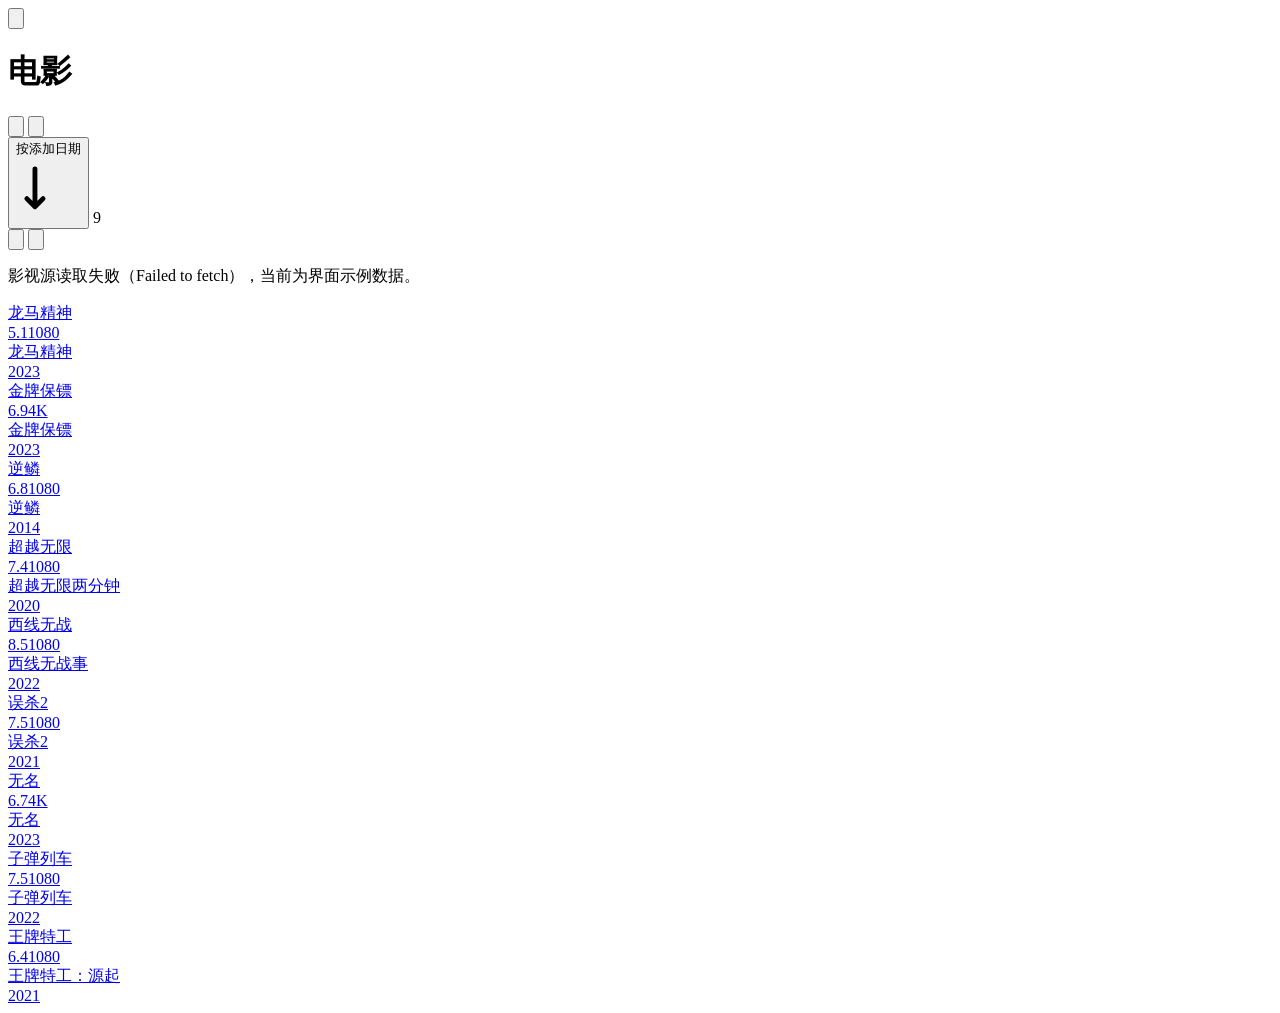
==== index.html @ b57e3148 "新增 index.html：电影列表页" ====
<!DOCTYPE html>
<html lang="zh-CN">
<head>
<meta charset="utf-8">
<meta name="viewport" content="width=device-width, initial-scale=1, viewport-fit=cover">
<meta name="theme-color" content="#0d0d0f">
<title>云影视 · 电影</title>
<link rel="stylesheet" href="style.css">
</head>
<body data-page="list" class="theme-dark">

<header class="topbar">
  <button class="icon-btn" type="button" onclick="history.back()" aria-label="返回">
    <svg viewBox="0 0 24 24" aria-hidden="true"><path d="M15 4l-8 8 8 8" fill="none" stroke="currentColor" stroke-width="2" stroke-linecap="round" stroke-linejoin="round"/></svg>
  </button>
  <h1 class="topbar__title">电影</h1>
  <div class="topbar__actions">
    <button class="icon-btn" type="button" id="searchBtn" aria-label="搜索">
      <svg viewBox="0 0 24 24" aria-hidden="true"><circle cx="10.5" cy="10.5" r="6.5" fill="none" stroke="currentColor" stroke-width="2"/><path d="M15.5 15.5L21 21" fill="none" stroke="currentColor" stroke-width="2" stroke-linecap="round"/></svg>
    </button>
    <button class="icon-btn" type="button" id="sourceBtn" aria-label="影视源">
      <svg viewBox="0 0 24 24" aria-hidden="true"><circle cx="5" cy="12" r="1.8" fill="currentColor"/><circle cx="12" cy="12" r="1.8" fill="currentColor"/><circle cx="19" cy="12" r="1.8" fill="currentColor"/></svg>
    </button>
  </div>
</header>

<div class="searchbar" id="searchbar" hidden>
  <input id="searchInput" type="search" placeholder="搜索影片" autocomplete="off">
</div>

<div class="toolbar">
  <button class="sort" id="sortBtn" type="button">按添加日期
    <svg viewBox="0 0 24 24" aria-hidden="true"><path d="M7 4v14M7 18l-3-3M7 18l3-3" fill="none" stroke="currentColor" stroke-width="1.8" stroke-linecap="round" stroke-linejoin="round"/></svg>
  </button>
  <span class="count" id="count">0</span>
  <div class="toolbar__end">
    <button class="icon-btn" type="button" aria-label="网格视图">
      <svg viewBox="0 0 24 24" aria-hidden="true"><rect x="4" y="4" width="6" height="6" rx="1.2" fill="currentColor"/><rect x="14" y="4" width="6" height="6" rx="1.2" fill="currentColor"/><rect x="4" y="14" width="6" height="6" rx="1.2" fill="currentColor"/><rect x="14" y="14" width="6" height="6" rx="1.2" fill="currentColor"/></svg>
    </button>
    <button class="icon-btn" type="button" aria-label="筛选">
      <svg viewBox="0 0 24 24" aria-hidden="true"><path d="M4 6h16M7 12h10M10 18h4" fill="none" stroke="currentColor" stroke-width="1.9" stroke-linecap="round"/></svg>
    </button>
  </div>
</div>

<p class="note" id="note" hidden></p>

<main class="grid" id="grid"></main>

<!-- 影视源面板 -->
<div class="sheet" id="sourceSheet" hidden>
  <div class="sheet__panel">
    <div class="sheet__head">
      <h2>影视源</h2>
      <button class="icon-btn" type="button" onclick="document.getElementById('sourceSheet').hidden=true" aria-label="关闭">
        <svg viewBox="0 0 24 24" aria-hidden="true"><path d="M6 6l12 12M18 6L6 18" fill="none" stroke="currentColor" stroke-width="2" stroke-linecap="round"/></svg>
      </button>
    </div>
    <label class="sheet__label" for="sourceInput">配置地址（FongMi/TVBox JSON）</label>
    <input class="sheet__input" id="sourceInput" type="url" spellcheck="false">
    <button class="sheet__save" id="sourceSave" type="button">保存并重新加载</button>
    <h3 class="sheet__sub">站点（播放源）</h3>
    <ul class="site-list" id="siteList"></ul>
  </div>
</div>

<script src="demo.js"></script>
<script src="app.js"></script>
</body>
</html>
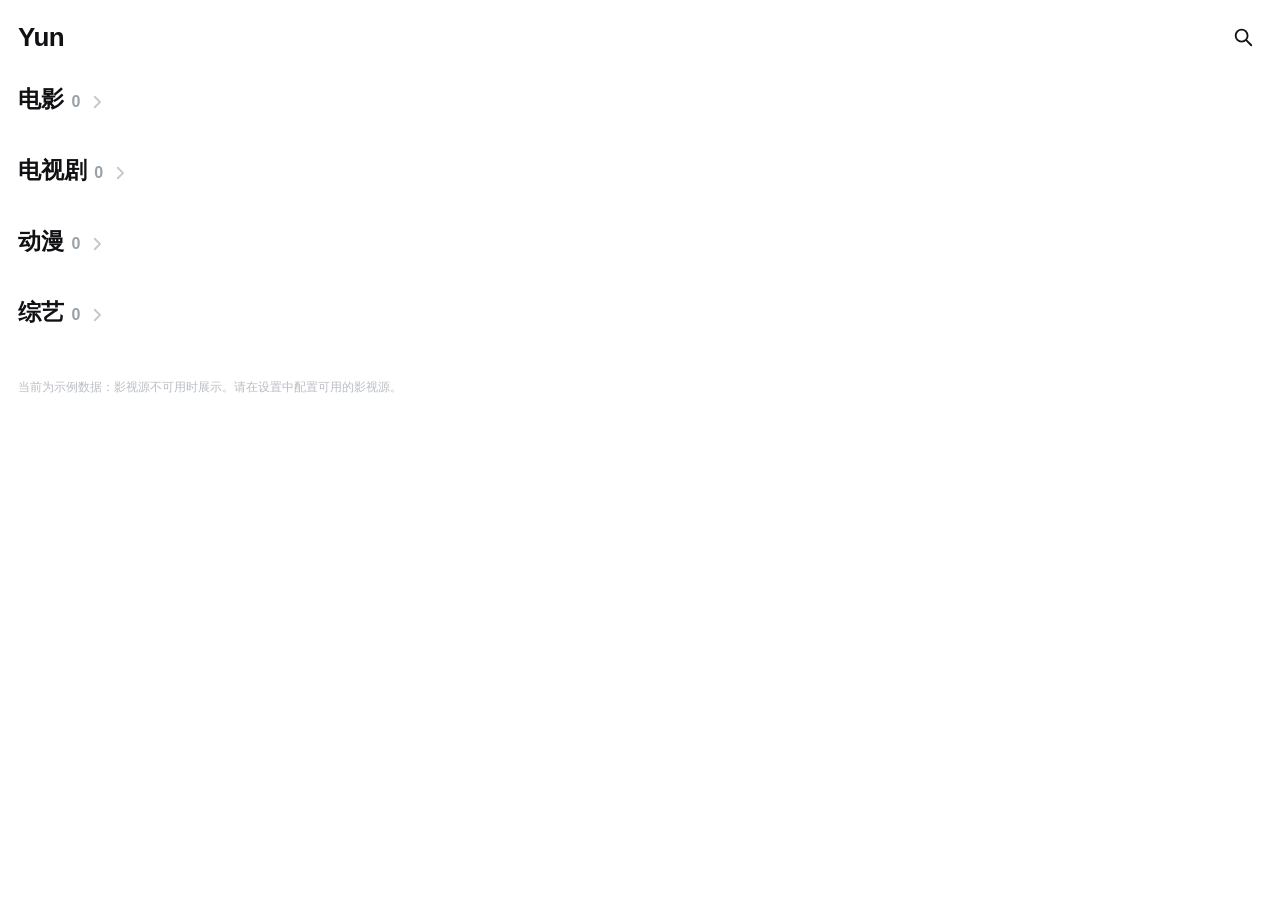
==== commit 245dc90d: "首页改为分区横滑版式，新增动漫、综艺分区" ====
--- a/index.html
+++ b/index.html
@@ -3,23 +3,17 @@
 <head>
 <meta charset="utf-8">
 <meta name="viewport" content="width=device-width, initial-scale=1, viewport-fit=cover">
-<meta name="theme-color" content="#0d0d0f">
-<title>云影视 · 电影</title>
-<link rel="stylesheet" href="style.css">
+<meta name="theme-color" content="#ffffff">
+<title>Yun 影视</title>
+<link rel="stylesheet" href="home.css">
 </head>
-<body data-page="list" class="theme-dark">
+<body>
 
 <header class="topbar">
-  <button class="icon-btn" type="button" onclick="history.back()" aria-label="返回">
-    <svg viewBox="0 0 24 24" aria-hidden="true"><path d="M15 4l-8 8 8 8" fill="none" stroke="currentColor" stroke-width="2" stroke-linecap="round" stroke-linejoin="round"/></svg>
-  </button>
-  <h1 class="topbar__title">电影</h1>
+  <h1 class="brand">Yun</h1>
   <div class="topbar__actions">
-    <button class="icon-btn" type="button" id="searchBtn" aria-label="搜索">
+    <button class="icon-btn" id="searchBtn" type="button" aria-label="搜索">
       <svg viewBox="0 0 24 24" aria-hidden="true"><circle cx="10.5" cy="10.5" r="6.5" fill="none" stroke="currentColor" stroke-width="2"/><path d="M15.5 15.5L21 21" fill="none" stroke="currentColor" stroke-width="2" stroke-linecap="round"/></svg>
-    </button>
-    <button class="icon-btn" type="button" id="sourceBtn" aria-label="影视源">
-      <svg viewBox="0 0 24 24" aria-hidden="true"><circle cx="5" cy="12" r="1.8" fill="currentColor"/><circle cx="12" cy="12" r="1.8" fill="currentColor"/><circle cx="19" cy="12" r="1.8" fill="currentColor"/></svg>
     </button>
   </div>
 </header>
@@ -28,43 +22,10 @@
   <input id="searchInput" type="search" placeholder="搜索影片" autocomplete="off">
 </div>
 
-<div class="toolbar">
-  <button class="sort" id="sortBtn" type="button">按添加日期
-    <svg viewBox="0 0 24 24" aria-hidden="true"><path d="M7 4v14M7 18l-3-3M7 18l3-3" fill="none" stroke="currentColor" stroke-width="1.8" stroke-linecap="round" stroke-linejoin="round"/></svg>
-  </button>
-  <span class="count" id="count">0</span>
-  <div class="toolbar__end">
-    <button class="icon-btn" type="button" aria-label="网格视图">
-      <svg viewBox="0 0 24 24" aria-hidden="true"><rect x="4" y="4" width="6" height="6" rx="1.2" fill="currentColor"/><rect x="14" y="4" width="6" height="6" rx="1.2" fill="currentColor"/><rect x="4" y="14" width="6" height="6" rx="1.2" fill="currentColor"/><rect x="14" y="14" width="6" height="6" rx="1.2" fill="currentColor"/></svg>
-    </button>
-    <button class="icon-btn" type="button" aria-label="筛选">
-      <svg viewBox="0 0 24 24" aria-hidden="true"><path d="M4 6h16M7 12h10M10 18h4" fill="none" stroke="currentColor" stroke-width="1.9" stroke-linecap="round"/></svg>
-    </button>
-  </div>
-</div>
+<main id="sections" class="sections"></main>
 
-<p class="note" id="note" hidden></p>
+<p class="footer" id="footer"></p>
 
-<main class="grid" id="grid"></main>
-
-<!-- 影视源面板 -->
-<div class="sheet" id="sourceSheet" hidden>
-  <div class="sheet__panel">
-    <div class="sheet__head">
-      <h2>影视源</h2>
-      <button class="icon-btn" type="button" onclick="document.getElementById('sourceSheet').hidden=true" aria-label="关闭">
-        <svg viewBox="0 0 24 24" aria-hidden="true"><path d="M6 6l12 12M18 6L6 18" fill="none" stroke="currentColor" stroke-width="2" stroke-linecap="round"/></svg>
-      </button>
-    </div>
-    <label class="sheet__label" for="sourceInput">配置地址（FongMi/TVBox JSON）</label>
-    <input class="sheet__input" id="sourceInput" type="url" spellcheck="false">
-    <button class="sheet__save" id="sourceSave" type="button">保存并重新加载</button>
-    <h3 class="sheet__sub">站点（播放源）</h3>
-    <ul class="site-list" id="siteList"></ul>
-  </div>
-</div>
-
-<script src="demo.js"></script>
-<script src="app.js"></script>
+<script src="home.js"></script>
 </body>
 </html>
--- a/home.css
+++ b/home.css
@@ -0,0 +1,192 @@
+:root {
+  --ink: #111114;
+  --muted: #9aa0a6;
+  --line: #ececef;
+  --bg: #ffffff;
+}
+
+* { box-sizing: border-box; }
+
+html, body {
+  margin: 0;
+  padding: 0;
+  background: var(--bg);
+  color: var(--ink);
+  font-family: -apple-system, "PingFang SC", "Noto Sans CJK SC", "Helvetica Neue", Arial, sans-serif;
+  -webkit-tap-highlight-color: transparent;
+}
+
+.topbar {
+  display: flex;
+  align-items: center;
+  justify-content: space-between;
+  padding: 18px 18px 6px;
+}
+
+.brand {
+  margin: 0;
+  font-size: 26px;
+  font-weight: 800;
+  letter-spacing: -0.02em;
+}
+
+.topbar__actions { display: flex; gap: 6px; }
+
+.icon-btn {
+  display: inline-flex;
+  align-items: center;
+  justify-content: center;
+  width: 38px;
+  height: 38px;
+  border: 0;
+  border-radius: 50%;
+  background: transparent;
+  color: var(--ink);
+  padding: 0;
+}
+
+.icon-btn svg { width: 22px; height: 22px; }
+
+.searchbar { padding: 4px 18px 10px; }
+
+.searchbar input {
+  width: 100%;
+  height: 40px;
+  border: 0;
+  border-radius: 12px;
+  background: #f4f4f6;
+  padding: 0 14px;
+  font-size: 15px;
+  color: var(--ink);
+  outline: none;
+}
+
+.sections { padding-bottom: 8px; }
+
+.section { margin: 22px 0 6px; }
+
+.section__head {
+  display: flex;
+  align-items: center;
+  gap: 8px;
+  padding: 0 18px 2px;
+  border: 0;
+  background: transparent;
+  color: inherit;
+  font: inherit;
+  width: 100%;
+  text-align: left;
+}
+
+.section__title {
+  font-size: 23px;
+  font-weight: 800;
+  letter-spacing: -0.01em;
+}
+
+.section__count {
+  font-size: 16px;
+  font-weight: 600;
+  color: var(--muted);
+  margin-top: 4px;
+}
+
+.section__arrow {
+  width: 18px;
+  height: 18px;
+  margin-top: 4px;
+  color: #c5c8cc;
+  flex: 0 0 auto;
+}
+
+.rail {
+  display: flex;
+  gap: 14px;
+  overflow-x: auto;
+  overflow-y: hidden;
+  padding: 12px 18px 4px;
+  scroll-snap-type: x mandatory;
+  scrollbar-width: none;
+  -webkit-overflow-scrolling: touch;
+}
+
+.rail::-webkit-scrollbar { display: none; }
+
+.card {
+  flex: 0 0 31%;
+  max-width: 190px;
+  min-width: 118px;
+  scroll-snap-align: start;
+  text-decoration: none;
+  color: inherit;
+  display: block;
+}
+
+.poster {
+  position: relative;
+  aspect-ratio: 2 / 3;
+  border-radius: 14px;
+  overflow: hidden;
+  background: linear-gradient(140deg, #e9ebef, #d6d9df);
+}
+
+.poster img {
+  width: 100%;
+  height: 100%;
+  object-fit: cover;
+  display: block;
+}
+
+.poster__fallback {
+  position: absolute;
+  inset: 0;
+  display: flex;
+  align-items: center;
+  justify-content: center;
+  padding: 8px;
+  text-align: center;
+  font-size: 15px;
+  font-weight: 700;
+  color: #8b9098;
+  line-height: 1.3;
+}
+
+.score {
+  position: absolute;
+  right: 8px;
+  bottom: 6px;
+  font-size: 21px;
+  font-weight: 800;
+  color: #fff;
+  text-shadow: 0 1px 8px rgba(0, 0, 0, 0.55), 0 0 2px rgba(0, 0, 0, 0.5);
+  letter-spacing: -0.02em;
+}
+
+.card__title {
+  margin: 11px 0 0;
+  font-size: 17px;
+  font-weight: 800;
+  line-height: 1.25;
+  white-space: nowrap;
+  overflow: hidden;
+  text-overflow: ellipsis;
+}
+
+.card__meta {
+  margin: 5px 0 0;
+  font-size: 14px;
+  font-weight: 600;
+  color: var(--muted);
+  white-space: nowrap;
+  overflow: hidden;
+  text-overflow: ellipsis;
+}
+
+.footer {
+  margin: 18px 18px 30px;
+  font-size: 12px;
+  color: #b9bdc3;
+  line-height: 1.6;
+}
+
+.skeleton .poster { background: linear-gradient(100deg, #f0f1f4, #e6e8ec, #f0f1f4); }
